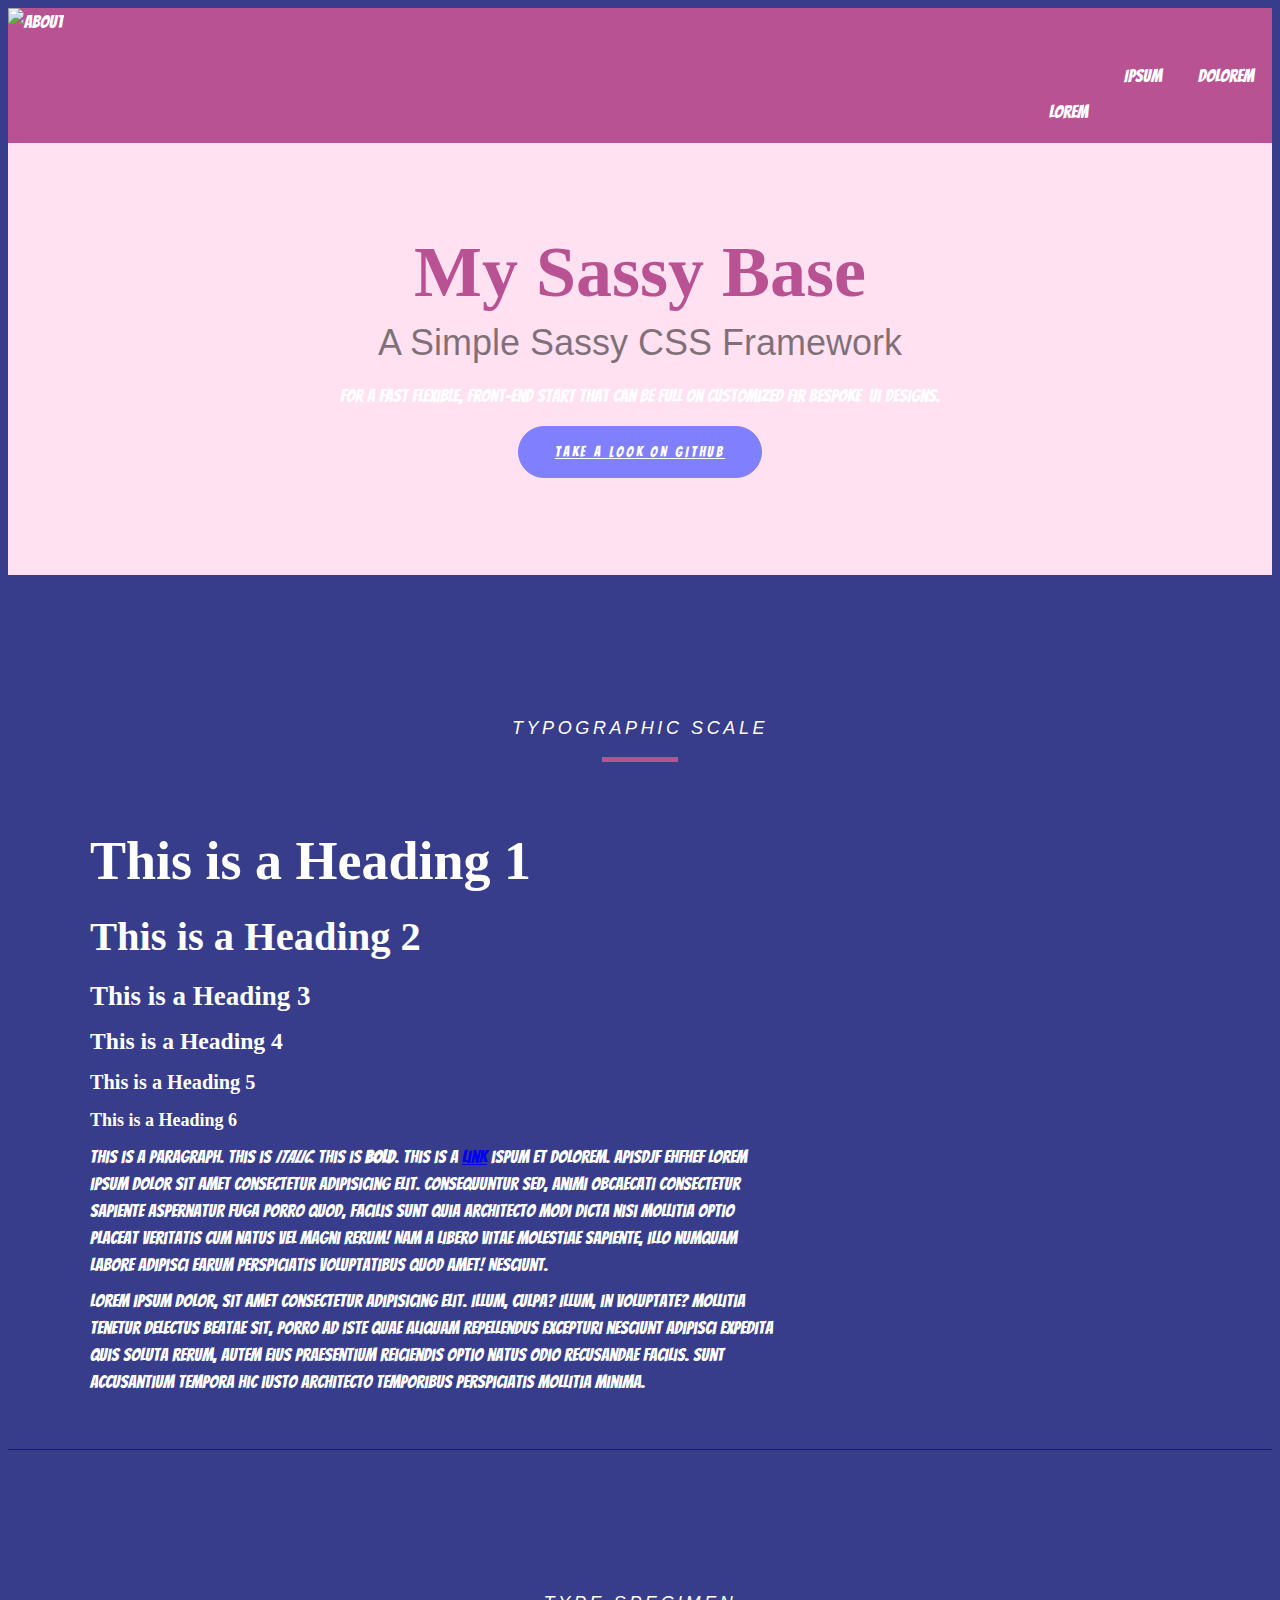
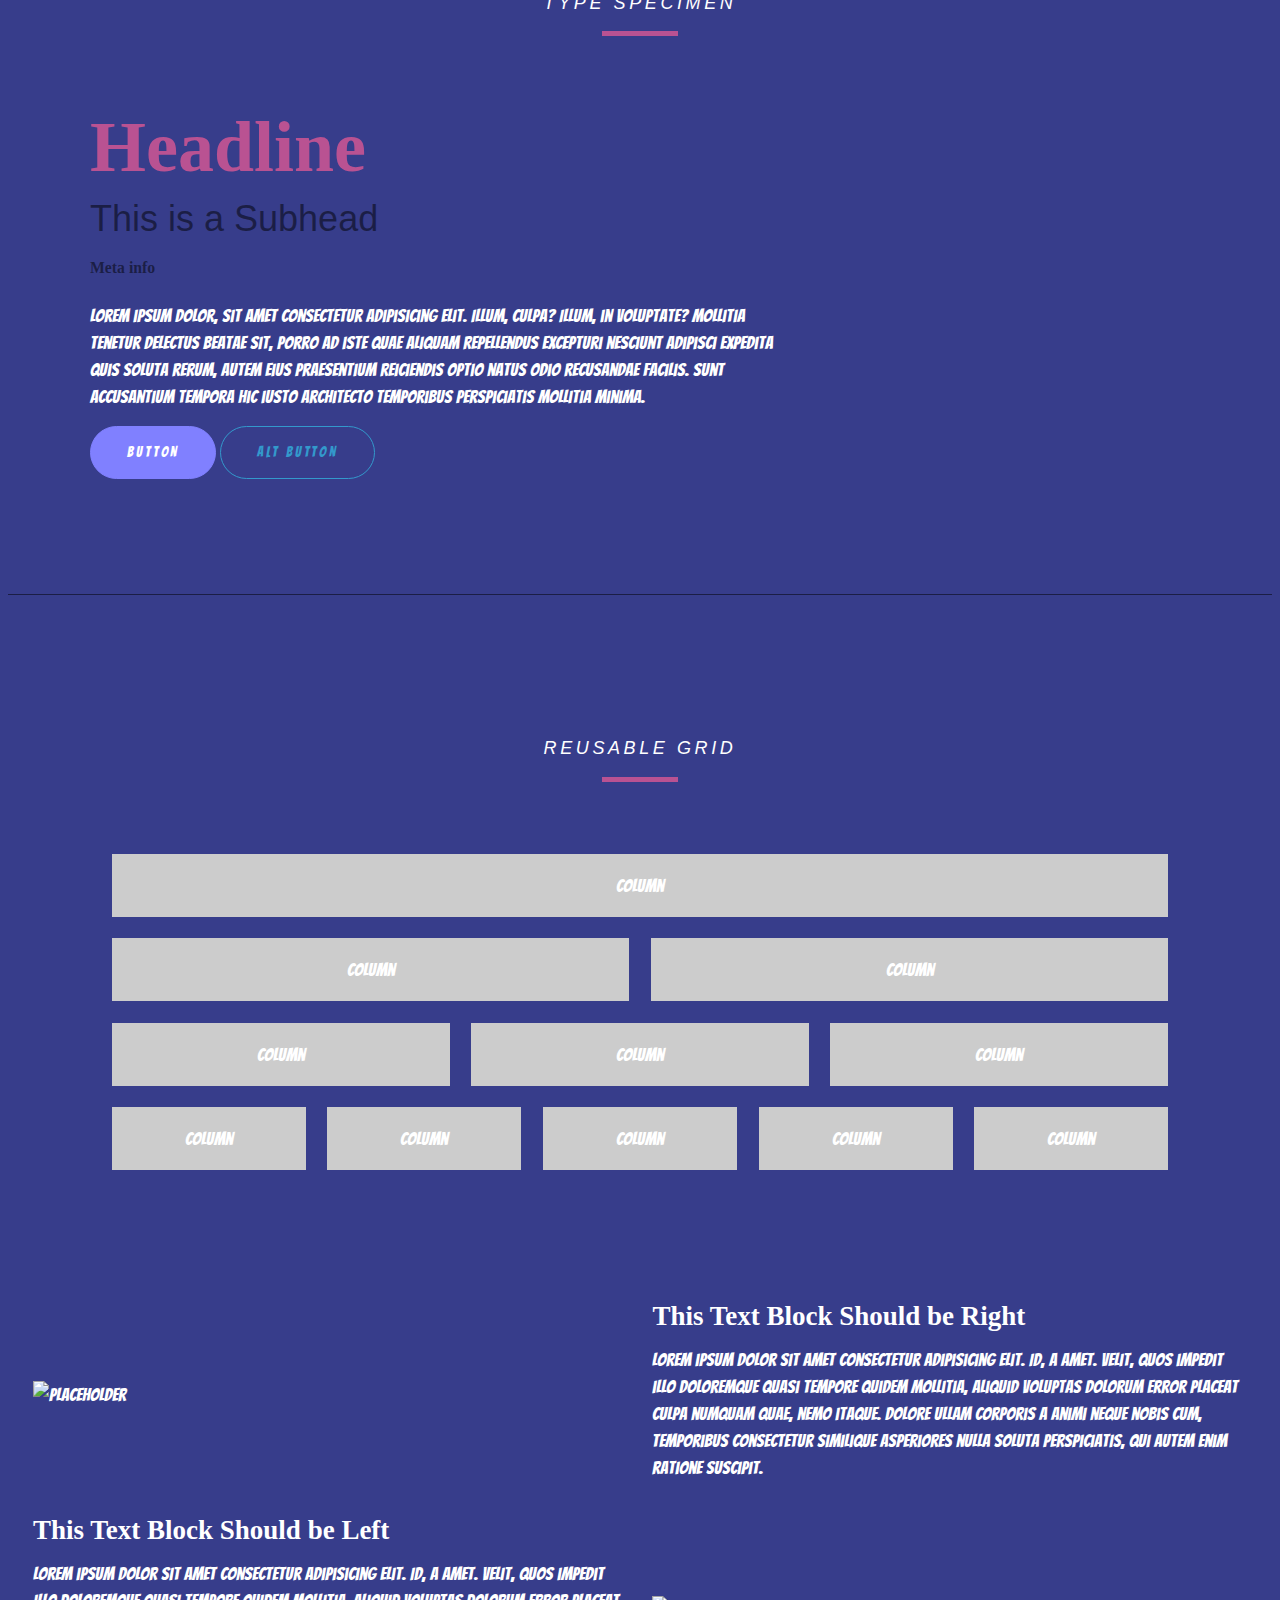
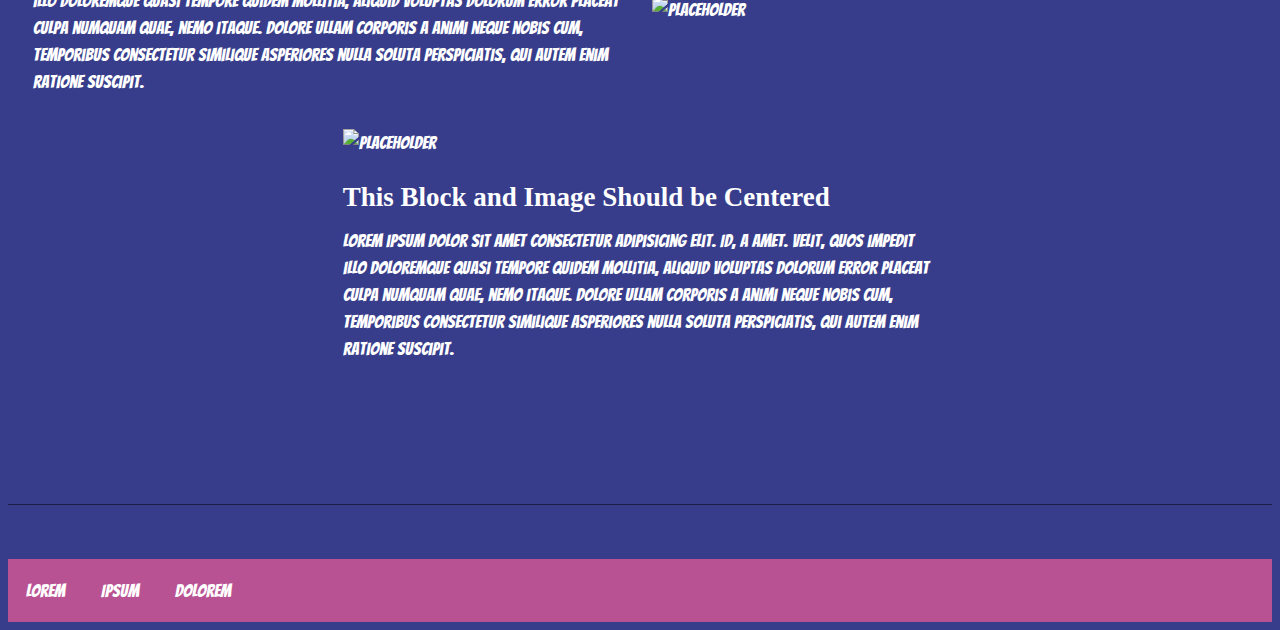
==== index.html @ 1a30cb67 "added variable" ====
<! doctype html>
<html lang="en">

<head>
    <meta charset="utf-8"/>
    <title>Osamu Tezuka</title>
   
    <!--VIEW PORT-->
    <meta name="viewport" content="width=device-width, initial-scalle=1" />

    <!--GOOGLE FONTS-->
    <link href="https://fonts.googleapis.com/css?family=Bangers|Coiny" rel="stylesheet">

    <!--MAIN CSS-->
    <link href="css/style.css" rel="stylesheet" type="text/css" />
</head>

<body>

    <header class="site-header">
        <div class="site-identity">
            <a href="index.html"><img src="img/logo.png" alt="about" class="logo" />
        </div>
        <nav class="site-navigation">
            <ul>
                <li><a href="#">Lorem</a></li>
                <li><a href="#">Ipsum</a></li>
                <li><a href="#">Dolorem</a></li>
            </ul>
        </nav>
    </header>
<main>
    <section class="hero text-centered">
        <div class="container">
            <h2 class="headline">My Sassy Base</h2>
            <h3 class="subheadline">A Simple Sassy CSS Framework</h3>

            <p>For a fast flexible, front-end start that can be full on customized fir bespoke &nbsp;UI&nbsp;designs.</p>

        <a class="button" a href="https://github.com/shelbyladra/sassy-base">Take a look on Github</a>
        </div>
    </section>

<section></section>
    <div class="container">

        <h2 class="sectionhead">Typographic Scale</h2>

        <h1>This is a Heading 1 </h1>
        <h2>This is a Heading 2 </h2>
        <h3>This is a Heading 3 </h3>
        <h4>This is a Heading 4 </h4>
        <h5>This is a Heading 5 </h5>
        <h6>This is a Heading 6 </h6>

        <p>This is a paragraph. This is <em>italic</em>. This is <strong>bold</strong>. This is a <a href="#">link</a> ispum et dolorem. Apisdjf ehfhef Lorem ipsum dolor sit amet consectetur adipisicing elit. Consequuntur sed, animi obcaecati consectetur sapiente aspernatur fuga porro quod, facilis sunt quia architecto modi dicta nisi mollitia optio placeat veritatis cum natus vel magni rerum! Nam a libero vitae molestiae sapiente, illo numquam labore adipisci earum perspiciatis voluptatibus quod amet! Nesciunt.
        </p>

        <p>Lorem ipsum dolor, sit amet consectetur adipisicing elit. Illum, culpa? Illum, in voluptate? Mollitia tenetur delectus beatae sit, porro ad iste quae aliquam repellendus excepturi nesciunt adipisci expedita quis soluta rerum, autem eius praesentium reiciendis optio natus odio recusandae facilis. Sunt accusantium tempora hic iusto architecto temporibus perspiciatis mollitia minima.
        </p>
        </div>
    </section>

        <hr />

    <section>   
        <div class="container">
        <h2 class="sectionhead">Type Specimen</h2>
        <h2 class="headline">Headline</h2>
        <h3 class="subheadline">This is a Subhead</h3>
        <h4 class="meta">Meta info</h4>
        <p>Lorem ipsum dolor, sit amet consectetur adipisicing elit. Illum, culpa? Illum, in voluptate? Mollitia tenetur delectus beatae sit, porro ad iste quae aliquam repellendus excepturi nesciunt adipisci expedita quis soluta rerum, autem eius praesentium reiciendis optio natus odio recusandae facilis. Sunt accusantium tempora hic iusto architecto temporibus perspiciatis mollitia minima.
        </p>

        <a class="button">Button</a>
        <a class="button alt">Alt Button</a>
        </div>
    </section> 

        <hr />

    <section>
        <div class="container">
            
            <h2 class="sectionhead">Reusable Grid</h2>

            <div class="demo">
            <div class="row">
                <div class="column">Column</div>
            </div>

            <div class="row">
                <div class="column">Column</div>
                <div class="column">Column</div>
            </div>

            <div class="row">
                <div class="column">Column</div>
                <div class="column">Column</div>
                <div class="column">Column</div>
            </div>

            <div class="row">
                    <div class="column">Column</div>
                    <div class="column">Column</div>
                    <div class="column">Column</div>
                    <div class="column">Column</div>
                    <div class="column">Column</div>
                </div>

            </div>
        </div>        
    </section>    
        
    <section>
        <div class="row">
            <div class="column one-half">
                <img src="http://via.placeholder.com/1600" alt="placeholder" />
            </div>
            <div class="column one-half">
                <h3>This Text Block Should be Right</h3>
                <p>Lorem ipsum dolor sit amet consectetur adipisicing elit. Id, a amet. Velit, quos impedit illo doloremque
                        quasi tempore quidem mollitia, aliquid voluptas dolorum error placeat culpa numquam quae, nemo itaque.
                        Dolore ullam corporis a animi neque nobis cum, temporibus consectetur similique asperiores nulla
                        soluta perspiciatis, qui autem enim ratione suscipit.</p>
            </div>
        </div>

        <div class="row swapped">
            <div class="column one-half">
                    <img src="http://via.placeholder.com/1600" alt="placeholder" />
            </div>
            <div class="column one-half">
            <h3>This Text Block Should be Left</h3>
            <p>Lorem ipsum dolor sit amet consectetur adipisicing elit. Id, a amet. Velit, quos impedit illo doloremque
                    quasi tempore quidem mollitia, aliquid voluptas dolorum error placeat culpa numquam quae, nemo itaque.
                    Dolore ullam corporis a animi neque nobis cum, temporibus consectetur similique asperiores nulla
                    soluta perspiciatis, qui autem enim ratione suscipit.</p>
            </div>
        </div>
        <div class="row">
                <div class="column one-half centered">
                    <img src="http://via.placeholder.com/1600" alt="placeholder" />
                </div>
                <div class="column one-half centered">
                    <h3>This Block and Image Should be Centered</h3>
                    <p>Lorem ipsum dolor sit amet consectetur adipisicing elit. Id, a amet. Velit, quos impedit illo doloremque
                            quasi tempore quidem mollitia, aliquid voluptas dolorum error placeat culpa numquam quae, nemo itaque.
                            Dolore ullam corporis a animi neque nobis cum, temporibus consectetur similique asperiores nulla
                            soluta perspiciatis, qui autem enim ratione suscipit.</p>
                </div>
            </div>
    </section>

        <hr />
        
    </div>
</main>

<header class="site-footer">
    <nav class="site-navigation">
        <ul>
            <li><a href="#">Lorem</a></li>
            <li><a href="#">Ipsum</a></li>
            <li><a href="#">Dolorem</a></li>
        </ul>
    </nav>
</header>






    
    <script src="js/script.js"></script>

</body>
</html>
---- css/style.css ----
/* VARIABLES */
body {
    background: rgb(55, 61, 139); }
  
  /* VARIABLES */
  body {
    font-family: "Bangers","Coiny", cursive; }
  
  /* -------------------------------- 
  CSS TABLE OF CONTENTS
  #TYPOGRPAHY
      #TYPOGRAPHIC SCALE
      #TYPE SPECIMEN 
  #COMPONENTS
      #BUTTONS
  #LAYOUT
      #MEDIA QUERY
      #CONTAINER
      #RESPONSIVE TYPE
      #GRID
  ---------------------------------- */
  h1, h2, h3, h4, h5, h6 {
    font-family: Georgia, serif; }
  
  /* TYPOGRAPHY */
  body {
    font-size: 100%;
    /* 16 px */
    font-family:"Bangers","Coiny", cursive;;
    line-height: 1.5em;
    color: rgb(255,255,255); }
  
  h1, h2, h3, h4, h5, h6 {
    font-family: Georgia, serif;
    margin: 0 0 .5em 0;
    max-width: 38em; }
  
  /* #HEADINGS
      Based on a Traditional Typographic Scale
      48, 36, 24, 21, 18, 16
  */
  h1 {
    font-size: 3em;
    line-height: 1em; }
  
  /* 48px / 16px = 3em */
  h2 {
    font-size: 2.25em;
    line-height: 1.1em; }
  
  /* 36px / 16px = 2.25em */
  h3 {
    font-size: 1.5em;
    line-height: 1.2em; }
  
  /* 24px / 16px = 1.5em */
  h4 {
    font-size: 1.3125em;
    line-height: 1.3em; }
  
  /* 21px / 16px = 1.3125em */
  h5 {
    font-size: 1.125em;
    line-height: 1.4em; }
  
  /* 18px / 16px = 1.125em */
  h6 {
    font-size: 1em;
    line-height: 1.5em; }
  
  /* 16px / 16px = 1em */
  p {
    margin: 0 0 .5em 0;
    max-width: 38em; }
  
  /*Horizantol Rule*/
  hr {
    border: 0;
    height: 1px;
    margin: 3em 0;
    background: rgba(0, 0, 0, 0.5); }
  
  .headline {
    font-size: 4em;
    color: #b95292;
    margin: 0; }
  
  .subheadline {
    font-family: "Montserrat", Helvetica, Arial, san-serif;
    font-size: 2em;
    font-weight: normal;
    color: rgba(0, 0, 0, 0.5);
    margin: 0.25em 0 0.5em 0; }
  
  .meta {
    font-size: .875em;
    color: rgba(0, 0, 0, 0.5);
    margin-bottom: 1.5em; }
  
  .text-centered {
    text-align: center; }
    .text-centered * {
      margin-left: auto;
      margin-right: auto; }
  
  .sectionhead {
    font-family: "Montserrat", Helvetica, Arial, san-serif;
    font-size: 1em;
    font-weight: normal;
    text-transform: uppercase;
    letter-spacing: 0.2em;
    text-align: center;
    margin: 1em auto; }
  
  .sectionhead:after {
    display: block;
    content: "";
    width: 50px;
    border: 4px solid #b95292;
    margin: 1em auto 6em auto; }
  
  /* COMPONENTS */
  .button,
  a.button {
    font-size: .8em;
    display: inline-block;
    background-color: #8080ff;
    border: 1px solid #280080;
    color: #fff;
    padding: 1.25em 2.5em;
    border-radius: 3em;
    margin-top: .5em;
    margin-bottom: .5em;
    border: 1px solid #8080ff;
    cursor: pointer;
    line-height: 1em;
    text-transform: uppercase;
    letter-spacing: .2em;
    line-height: 1em; }
  
  button.alt,
  a.button.alt {
    background-color: rgba(255, 255, 255, 0);
    border: 1px solid #39c;
    color: #39c; }
  
  button :hover,
  a.button:hover {
    background-color: #280080;
    color: #fff;
    border-color: #280080;
    text-decoration: none; }
  
  /* LAYOUT */
  * {
    -webkit-box-sizing: border-box;
    box-sizing: border-box; }
  
  body {
    font-size: 87.5%;
    /* 14 px */ }
  
  .container {
    width: 100%;
    margin: 0 auto;
    padding: 0 4%; }
  
  @media (min-width: 768px) {
    body {
      font-size: 100%;
      /* 16 px */ } }
  
  @media (min-width: 992px) {
    .container {
      max-width: 1200px;
      padding: 0 50px; } }
  
  @media (min-width: 1250px) {
    body {
      font-size: 112.5%;
      /* 18 px */ }
    .container {
      max-width: 1200px; } }
  
  /* Grid */
  .row {
    display: -webkit-box;
    display: -ms-flexbox;
    display: flex;
    -ms-flex-wrap: wrap;
    flex-wrap: wrap;
    margin-left: 1%;
    margin-right: 1%;
    -webkit-box-pack: center;
    -ms-flex-pack: center;
    justify-content: center;
    -webkit-box-align: center;
    -ms-flex-align: center;
    align-items: center; }
    .row.swapped {
      -webkit-box-orient: horizontal;
      -webkit-box-direction: reverse;
      -ms-flex-direction: row-reverse;
      flex-direction: row-reverse; }
  
  .row > .column {
    -webkit-box-flex: 1;
    -ms-flex-positive: 1;
    flex-grow: 1;
    margin: 0 1% 2% 1%;
    display: -webkit-box;
    display: -ms-flexbox;
    display: flex;
    -webkit-box-orient: vertical;
    -webkit-box-direction: normal;
    -ms-flex-direction: column;
    flex-direction: column;
    -webkit-box-pack: center;
    -ms-flex-pack: center;
    justify-content: center; }
    @media (max-width: 768px -1) {
      .row > .column {
        -ms-flex-preferred-size: 768px;
        flex-basis: 768px;
        -webkit-box-flex: 0;
        -ms-flex-positive: 0;
        flex-grow: 0; } }
    .row > .column.one-half {
      width: 48%; }
    .row > .column.one-thrid {
      width: 31.3333%; }
    .row > .column.one-fourth {
      width: 23%; }
    @media (min-width: 768px) {
      .row > .column.centered {
        -webkit-box-flex: 0;
        -ms-flex-positive: 0;
        flex-grow: 0; }
        .row > .column.centered.one-half, .row > .column.centered.one-third, .row > .column.centered.one-fourth {
          margin-left: 4%;
          margin-right: 4%; } }
  
  .demo .column {
    padding: 1em;
    background: #cccccc;
    text-align: center; }
  
  /* SITE STRUCTURE */
  .site-header,
  .site-footer {
    background: #b95292;
    display: -webkit-box;
    display: -ms-flexbox;
    display: flex;
    padding: 0;
    -webkit-box-pack: justify;
    -ms-flex-pack: justify;
    justify-content: space-between; }
    .site-header a,
    .site-footer a {
      color: #ffffff;
      text-decoration: none; }
    @media (max-width: 768px -1) {
      .site-header,
      .site-footer {
        display: block; } }
  
  .site-header {
    display: -webkit-box;
    display: -ms-flexbox;
    display: flex;
    -ms-flex-wrap: wrap;
    flex-wrap: wrap;
    -webkit-box-pack: justify;
    -ms-flex-pack: justify;
    justify-content: space-between; }
    .site-header .site-identity h1 {
      font-family: "Montserrat", Helvetica, Arial, san-serif;
      font-size: 1.5em;
      font-weight: normal;
      line-height: 1;
      margin: 0;
      white-space: nowrap; }
      .site-header .site-identity h1 a {
        display: block;
        padding: 0.55em; }
  
  .site-navigation ul {
    display: -webkit-box;
    display: -ms-flexbox;
    display: flex;
    list-style: none;
    margin: 0;
    padding: 0; }
  
  .site-navigation a {
    display: block;
    padding: 1em; }
  
  .site-footer ul {
    -webkit-box-pack: center;
    -ms-flex-pack: center;
    justify-content: center; }
  
  /* Sections */
  section {
    padding: 3em 0; }
  
  /* HERO */
  .hero {
    padding: 5em 0;
    background: #ffe1f1; }
  
  .sectionhead {
    font-size: 1em;
    font-weight: normal;
    font-style: italic;
    text-align: center;
    margin: 2em auto 1em auto; }
  
  .sectionhead:after {
    content: "";
    display: block;
    border-bottom: 1px solid #b95292;
    width: 10%;
    margin: 1em auto 4em auto; }
  
  /* MEDIA */
  /* Responsive Images*/
  img {
    max-width: 100%;
    height: auto; }
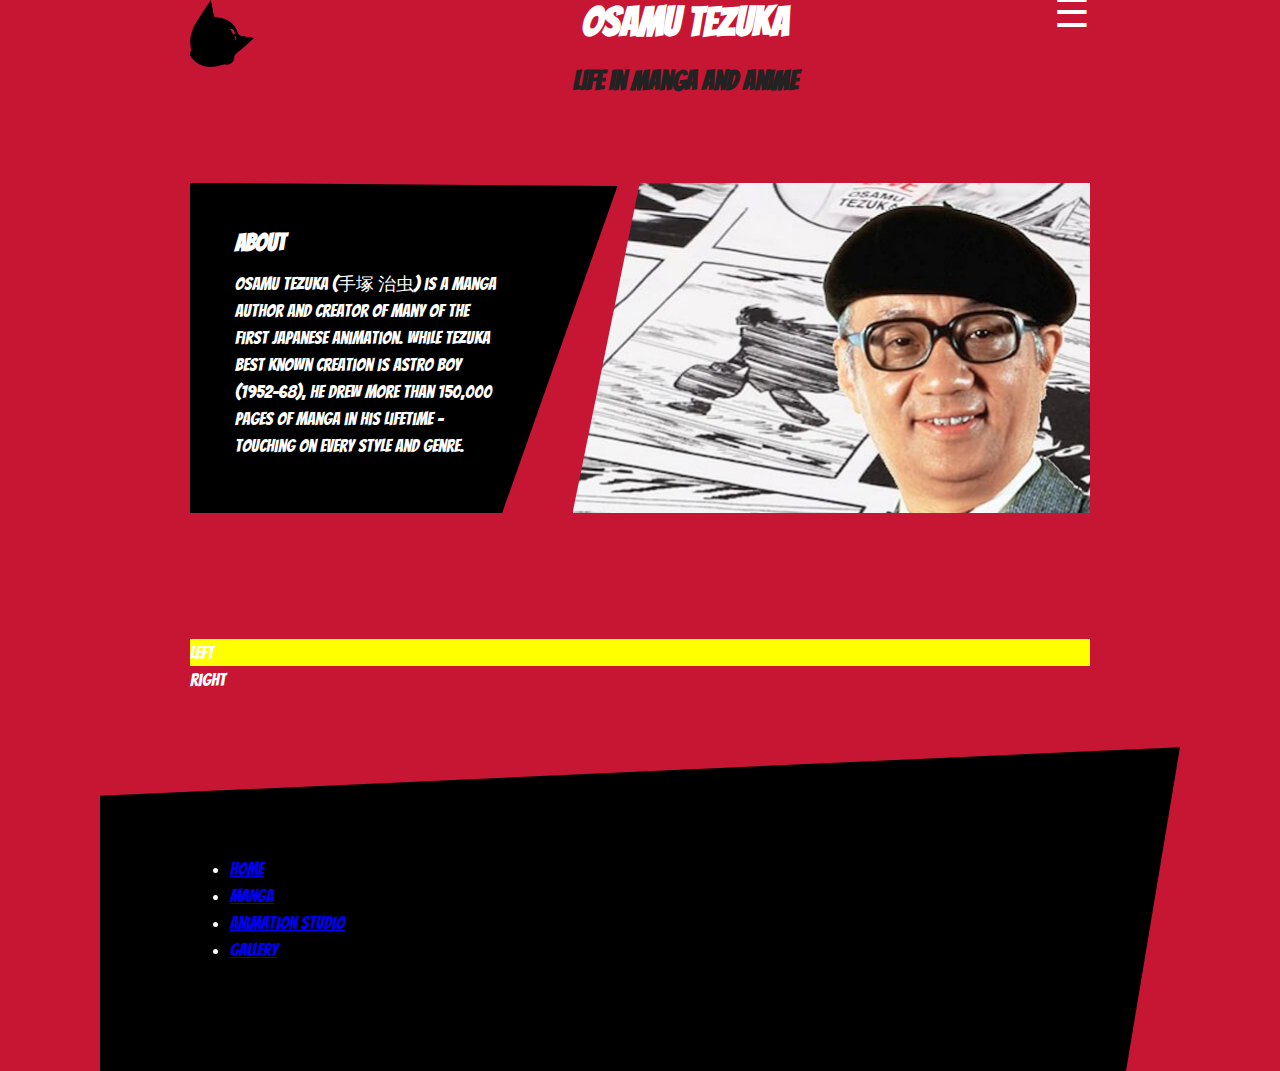
==== commit 47c0fcaa: "added variable" ====
--- a/index.html
+++ b/index.html
@@ -3,7 +3,7 @@
 
 <head>
     <meta charset="utf-8"/>
-    <title>Osamu Tezuka</title>
+    <title>About</title>
    
     <!--VIEW PORT-->
     <meta name="viewport" content="width=device-width, initial-scalle=1" />
@@ -16,153 +16,55 @@
 </head>
 
 <body>
+        <header class="site-header">
+                <div class="site-identity">
+                    <a href="index.html"><img src="img/logo.png" alt="tezuka/index.html" class="headerlogo" />
+                    </div>
+                <div class="text-centered">
+                    <h2>Osamu Tezuka</h2>
+                </div>
+                    <h3>Life in Manga and Anime</h3>
+     <div id="mySidenav" class="sidenav">
+                <a href="javascript:void(0)" class="closebtn" onclick="closeNav()">×</a>
+                <a href="#">Home</a>
+                <a href="#">Manga</a>
+                <a href="#">Animation Studio</a>
+                <a href="#">Gallery</a>
+            </div>
+            <span style="font-size:40px;cursor:pointer" onclick="openNav()">☰</span>
+            </header>
+<main>
+    <section class="hero">
+        <div class="left">
+            <h4>About</h4>
+            <p>Osamu Tezuka (手塚 治虫) is a manga author 
+                    and creator of many of the first Japanese 
+                    animation. While Tezuka  best known 
+                    creation is Astro Boy (1952-68), he drew 
+                    more than 150,000 pages of manga in his 
+                    lifetime – touching on every style and 
+                    genre. </p>
+                </div>
+        <div class="right"></div>
+  </section>
+           
+  <section class="home-section1">
+        <div class="left">Left</div>
+        <div class="right">Right</div>
+      </section>
+        
+    
+  
 
-    <header class="site-header">
-        <div class="site-identity">
-            <a href="index.html"><img src="img/logo.png" alt="about" class="logo" />
-        </div>
-        <nav class="site-navigation">
-            <ul>
-                <li><a href="#">Lorem</a></li>
-                <li><a href="#">Ipsum</a></li>
-                <li><a href="#">Dolorem</a></li>
-            </ul>
-        </nav>
-    </header>
-<main>
-    <section class="hero text-centered">
-        <div class="container">
-            <h2 class="headline">My Sassy Base</h2>
-            <h3 class="subheadline">A Simple Sassy CSS Framework</h3>
-
-            <p>For a fast flexible, front-end start that can be full on customized fir bespoke &nbsp;UI&nbsp;designs.</p>
-
-        <a class="button" a href="https://github.com/shelbyladra/sassy-base">Take a look on Github</a>
-        </div>
-    </section>
-
-<section></section>
-    <div class="container">
-
-        <h2 class="sectionhead">Typographic Scale</h2>
-
-        <h1>This is a Heading 1 </h1>
-        <h2>This is a Heading 2 </h2>
-        <h3>This is a Heading 3 </h3>
-        <h4>This is a Heading 4 </h4>
-        <h5>This is a Heading 5 </h5>
-        <h6>This is a Heading 6 </h6>
-
-        <p>This is a paragraph. This is <em>italic</em>. This is <strong>bold</strong>. This is a <a href="#">link</a> ispum et dolorem. Apisdjf ehfhef Lorem ipsum dolor sit amet consectetur adipisicing elit. Consequuntur sed, animi obcaecati consectetur sapiente aspernatur fuga porro quod, facilis sunt quia architecto modi dicta nisi mollitia optio placeat veritatis cum natus vel magni rerum! Nam a libero vitae molestiae sapiente, illo numquam labore adipisci earum perspiciatis voluptatibus quod amet! Nesciunt.
-        </p>
-
-        <p>Lorem ipsum dolor, sit amet consectetur adipisicing elit. Illum, culpa? Illum, in voluptate? Mollitia tenetur delectus beatae sit, porro ad iste quae aliquam repellendus excepturi nesciunt adipisci expedita quis soluta rerum, autem eius praesentium reiciendis optio natus odio recusandae facilis. Sunt accusantium tempora hic iusto architecto temporibus perspiciatis mollitia minima.
-        </p>
-        </div>
-    </section>
-
-        <hr />
-
-    <section>   
-        <div class="container">
-        <h2 class="sectionhead">Type Specimen</h2>
-        <h2 class="headline">Headline</h2>
-        <h3 class="subheadline">This is a Subhead</h3>
-        <h4 class="meta">Meta info</h4>
-        <p>Lorem ipsum dolor, sit amet consectetur adipisicing elit. Illum, culpa? Illum, in voluptate? Mollitia tenetur delectus beatae sit, porro ad iste quae aliquam repellendus excepturi nesciunt adipisci expedita quis soluta rerum, autem eius praesentium reiciendis optio natus odio recusandae facilis. Sunt accusantium tempora hic iusto architecto temporibus perspiciatis mollitia minima.
-        </p>
-
-        <a class="button">Button</a>
-        <a class="button alt">Alt Button</a>
-        </div>
-    </section> 
-
-        <hr />
-
-    <section>
-        <div class="container">
-            
-            <h2 class="sectionhead">Reusable Grid</h2>
-
-            <div class="demo">
-            <div class="row">
-                <div class="column">Column</div>
-            </div>
-
-            <div class="row">
-                <div class="column">Column</div>
-                <div class="column">Column</div>
-            </div>
-
-            <div class="row">
-                <div class="column">Column</div>
-                <div class="column">Column</div>
-                <div class="column">Column</div>
-            </div>
-
-            <div class="row">
-                    <div class="column">Column</div>
-                    <div class="column">Column</div>
-                    <div class="column">Column</div>
-                    <div class="column">Column</div>
-                    <div class="column">Column</div>
-                </div>
-
-            </div>
-        </div>        
-    </section>    
-        
-    <section>
-        <div class="row">
-            <div class="column one-half">
-                <img src="http://via.placeholder.com/1600" alt="placeholder" />
-            </div>
-            <div class="column one-half">
-                <h3>This Text Block Should be Right</h3>
-                <p>Lorem ipsum dolor sit amet consectetur adipisicing elit. Id, a amet. Velit, quos impedit illo doloremque
-                        quasi tempore quidem mollitia, aliquid voluptas dolorum error placeat culpa numquam quae, nemo itaque.
-                        Dolore ullam corporis a animi neque nobis cum, temporibus consectetur similique asperiores nulla
-                        soluta perspiciatis, qui autem enim ratione suscipit.</p>
-            </div>
-        </div>
-
-        <div class="row swapped">
-            <div class="column one-half">
-                    <img src="http://via.placeholder.com/1600" alt="placeholder" />
-            </div>
-            <div class="column one-half">
-            <h3>This Text Block Should be Left</h3>
-            <p>Lorem ipsum dolor sit amet consectetur adipisicing elit. Id, a amet. Velit, quos impedit illo doloremque
-                    quasi tempore quidem mollitia, aliquid voluptas dolorum error placeat culpa numquam quae, nemo itaque.
-                    Dolore ullam corporis a animi neque nobis cum, temporibus consectetur similique asperiores nulla
-                    soluta perspiciatis, qui autem enim ratione suscipit.</p>
-            </div>
-        </div>
-        <div class="row">
-                <div class="column one-half centered">
-                    <img src="http://via.placeholder.com/1600" alt="placeholder" />
-                </div>
-                <div class="column one-half centered">
-                    <h3>This Block and Image Should be Centered</h3>
-                    <p>Lorem ipsum dolor sit amet consectetur adipisicing elit. Id, a amet. Velit, quos impedit illo doloremque
-                            quasi tempore quidem mollitia, aliquid voluptas dolorum error placeat culpa numquam quae, nemo itaque.
-                            Dolore ullam corporis a animi neque nobis cum, temporibus consectetur similique asperiores nulla
-                            soluta perspiciatis, qui autem enim ratione suscipit.</p>
-                </div>
-            </div>
-    </section>
-
-        <hr />
-        
-    </div>
 </main>
 
 <header class="site-footer">
     <nav class="site-navigation">
         <ul>
-            <li><a href="#">Lorem</a></li>
-            <li><a href="#">Ipsum</a></li>
-            <li><a href="#">Dolorem</a></li>
+            <li><a href="#">Home</a></li>
+            <li><a href="#">Manga</a></li>
+            <li><a href="#">Animation Studio</a></li>
+            <li><a href="#">Gallery</a></li> 
         </ul>
     </nav>
 </header>
--- a/css/style.css
+++ b/css/style.css
@@ -1,6 +1,11 @@
 /* VARIABLES */
 body {
-    background: rgb(55, 61, 139); }
+    background: rgb(199, 22, 51);
+    margin: 0;
+    max-width: 900px;
+    margin: 0 auto;
+    overflow: hidden;
+   }
   
   /* VARIABLES */
   body {
@@ -20,7 +25,7 @@
       #GRID
   ---------------------------------- */
   h1, h2, h3, h4, h5, h6 {
-    font-family: Georgia, serif; }
+    font-family: "Bangers", cursive; }
   
   /* TYPOGRAPHY */
   body {
@@ -31,7 +36,7 @@
     color: rgb(255,255,255); }
   
   h1, h2, h3, h4, h5, h6 {
-    font-family: Georgia, serif;
+    font-family: "Bangers","Coiny", cursive;
     margin: 0 0 .5em 0;
     max-width: 38em; }
   
@@ -71,7 +76,8 @@
   /* 16px / 16px = 1em */
   p {
     margin: 0 0 .5em 0;
-    max-width: 38em; }
+    max-width: 38em; 
+    word-wrap: inherit}
   
   /*Horizantol Rule*/
   hr {
@@ -86,7 +92,7 @@
     margin: 0; }
   
   .subheadline {
-    font-family: "Montserrat", Helvetica, Arial, san-serif;
+    font-family:"Coiny", cursive;
     font-size: 2em;
     font-weight: normal;
     color: rgba(0, 0, 0, 0.5);
@@ -104,7 +110,7 @@
       margin-right: auto; }
   
   .sectionhead {
-    font-family: "Montserrat", Helvetica, Arial, san-serif;
+    font-family: "Coiny", cursive;
     font-size: 1em;
     font-weight: normal;
     text-transform: uppercase;
@@ -157,8 +163,8 @@
     box-sizing: border-box; }
   
   body {
-    font-size: 87.5%;
-    /* 14 px */ }
+    font-size: 87.5%; /* 14 px */ 
+    }
   
   .container {
     width: 100%;
@@ -243,12 +249,10 @@
   .demo .column {
     padding: 1em;
     background: #cccccc;
-    text-align: center; }
+    text-align: center; } 
   
   /* SITE STRUCTURE */
-  .site-header,
-  .site-footer {
-    background: #b95292;
+  .site-header{
     display: -webkit-box;
     display: -ms-flexbox;
     display: flex;
@@ -256,13 +260,11 @@
     -webkit-box-pack: justify;
     -ms-flex-pack: justify;
     justify-content: space-between; }
-    .site-header a,
-    .site-footer a {
+    .site-header a{
       color: #ffffff;
       text-decoration: none; }
     @media (max-width: 768px -1) {
-      .site-header,
-      .site-footer {
+      .site-header{
         display: block; } }
   
   .site-header {
@@ -285,18 +287,60 @@
         display: block;
         padding: 0.55em; }
   
-  .site-navigation ul {
-    display: -webkit-box;
-    display: -ms-flexbox;
-    display: flex;
-    list-style: none;
-    margin: 0;
-    padding: 0; }
-  
-  .site-navigation a {
-    display: block;
-    padding: 1em; }
-  
+  .sidenav {
+    height: 100%;
+    width: 0;
+    position: fixed;
+    z-index: 1;
+    top: 0;
+    left: 0;
+    background-color: #222222;
+    overflow-x: hidden;
+    transition: 0.5s;
+    padding-top: 60px;
+    text-align:center;
+}
+
+  .sidenav a {
+  padding: 8px 8px 8px 32px;
+  text-decoration: none;
+  font-size: 25px;
+  color: #818181;
+  display: block;
+  transition: 0.3s;
+color: #fff;
+display: block;
+transition: 0.3s;
+padding: 30px;
+}
+
+.sidenav a:hover{
+  color: #858585;
+}
+
+.closebtn {
+  position: absolute;
+  top: 0;
+  right: 25px;
+  font-size: 36px !important;
+  margin-left: 50px;
+}
+
+@media screen and (max-height: 450px) {
+  .sidenav {padding-top: 15px;}
+  .sidenav a {font-size: 18px;}
+}
+
+
+  .site-footer{
+    background: black;
+    color: white;
+    padding: 10%;
+    margin-left: -10%;
+    margin-right: -10%;
+    clip-path: polygon(0 15%, 100% 0, 95% 100%, 0 100%);
+  }
+   
   .site-footer ul {
     -webkit-box-pack: center;
     -ms-flex-pack: center;
@@ -308,8 +352,33 @@
   
   /* HERO */
   .hero {
-    padding: 5em 0;
-    background: #ffe1f1; }
+    display: flex;
+    margin: 2% 0;}
+  
+    .hero .left {
+      background: black;
+      width: 50%;
+      padding: 5%;
+        clip-path: polygon(0 0, 100% 1%, 73% 100%, 0 100%);
+       margin: 0;
+    }
+    .hero .left p{
+      padding-right: 20%
+
+    }
+
+    .hero .right {
+      background:url(../img/osamu-tezuka-manga-artist.jpg) center top no-repeat;
+      width: 60%;
+      padding: 5% 10%;
+        clip-path: polygon(13% 0%, 100% 0%, 100% 100%, 0% 100%);
+       margin: 0 0 0 -5%;
+    }
+
+    .home-section1 .left{
+      background: yellow;
+    }
+
   
   .sectionhead {
     font-size: 1em;
@@ -324,9 +393,24 @@
     border-bottom: 1px solid #b95292;
     width: 10%;
     margin: 1em auto 4em auto; }
+
+
   
   /* MEDIA */
   /* Responsive Images*/
   img {
     max-width: 100%;
-    height: auto; }+    height: auto; }
+
+  /* LOGO */
+  .headerlogo{
+    display: block;
+    width: 50%;
+    max-width: 250px;
+    height: auto;
+  }
+
+h3{
+  color: #222222;
+}
+
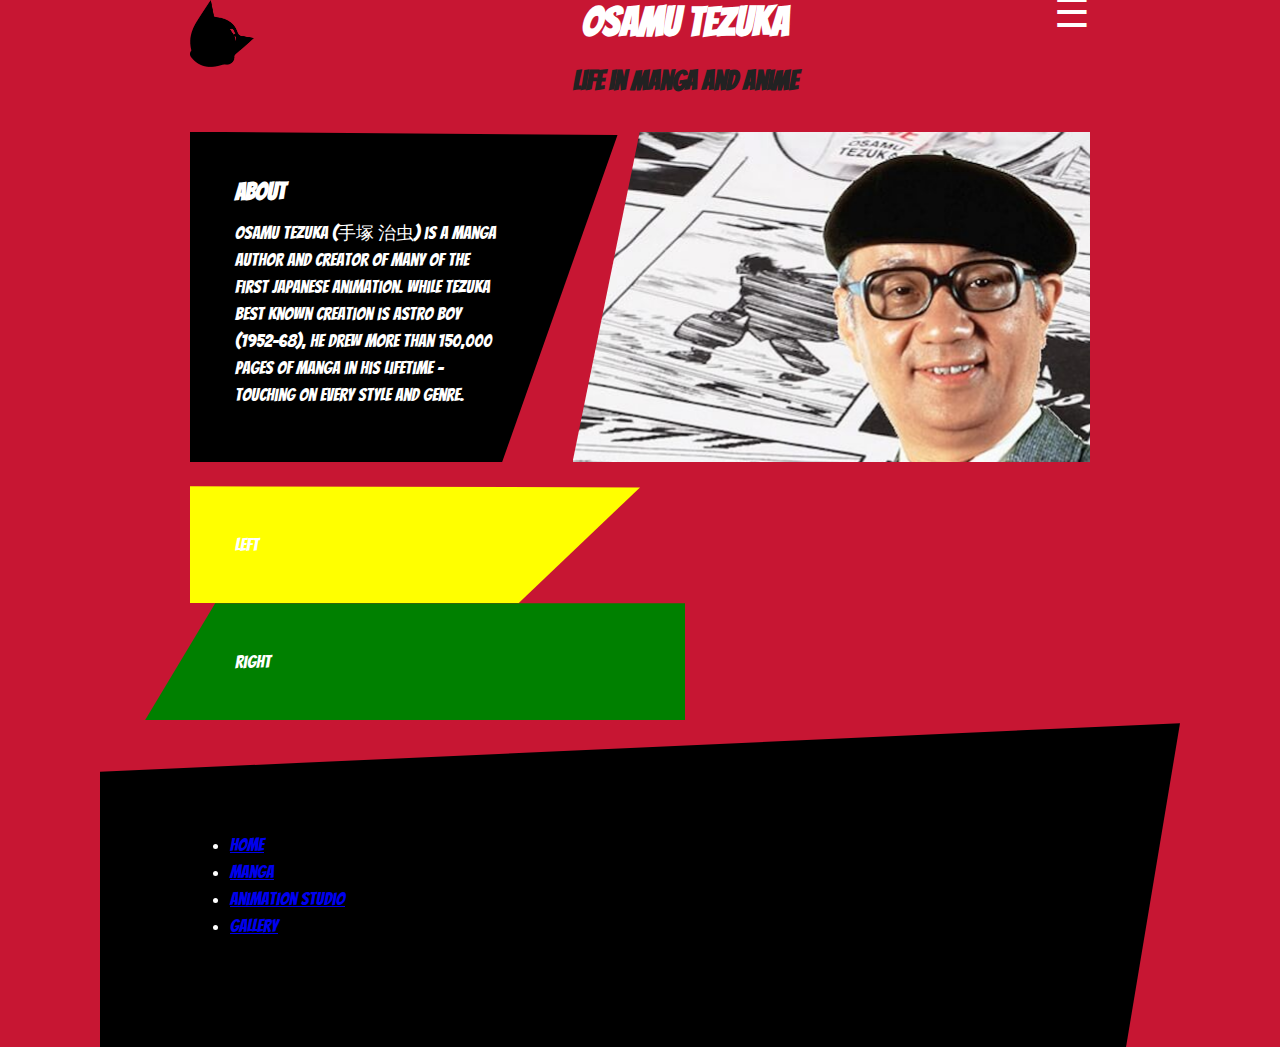
==== commit c0898463: "added variable" ====
--- a/index.html
+++ b/index.html
@@ -3,7 +3,7 @@
 
 <head>
     <meta charset="utf-8"/>
-    <title>About</title>
+    <title>About Page</title>
    
     <!--VIEW PORT-->
     <meta name="viewport" content="width=device-width, initial-scalle=1" />
--- a/css/style.css
+++ b/css/style.css
@@ -126,7 +126,7 @@
     margin: 1em auto 6em auto; }
   
   /* COMPONENTS */
-  .button,
+  /*.button,
   a.button {
     font-size: .8em;
     display: inline-block;
@@ -159,7 +159,6 @@
   
   /* LAYOUT */
   * {
-    -webkit-box-sizing: border-box;
     box-sizing: border-box; }
   
   body {
@@ -347,8 +346,12 @@
     justify-content: center; }
   
   /* Sections */
-  section {
-    padding: 3em 0; }
+  section {    
+    padding-top: 3px;
+    padding-right: 0px;
+    padding-bottom: 3px;
+    padding-left: 0px;
+   }
   
   /* HERO */
   .hero {
@@ -377,6 +380,18 @@
 
     .home-section1 .left{
       background: yellow;
+      width: 50%;
+      padding: 5%;
+        clip-path: polygon(0 0, 100% 1%, 73% 100%, 0 100%);
+       margin: 0;
+    }
+
+    .home-section1 .right{
+      background: green;
+      width: 60%;
+      padding: 5% 10%;
+        clip-path: polygon(13% 0%, 100% 0%, 100% 100%, 0% 100%);
+       margin: 0 0 0 -5%;
     }
 
   
